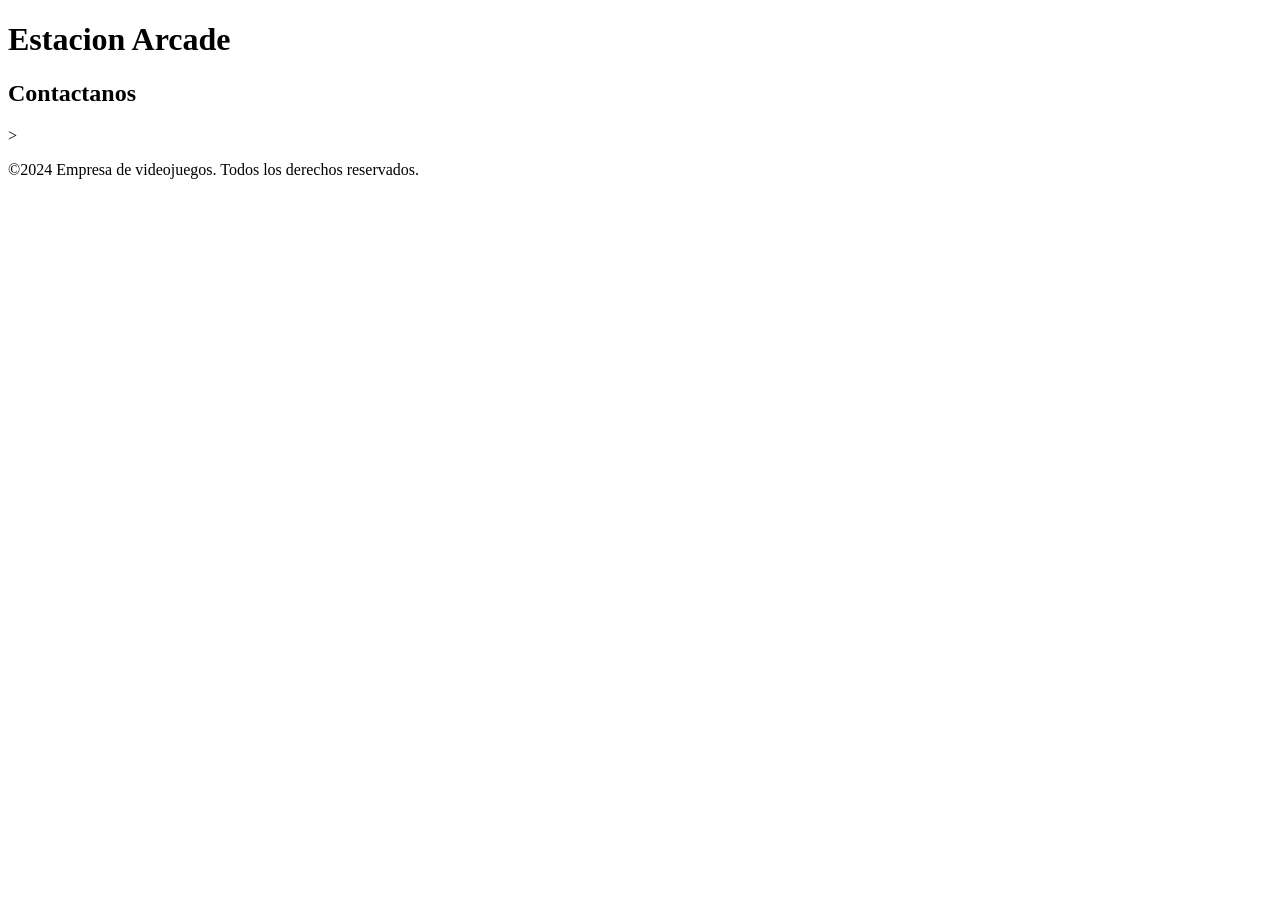
==== index.html @ 6b9e19dd "Se agregó un title, header y una seccion para el formulario, tambien se agrego y se posiciono un foo" ====
﻿<!DOCTYPE html>

<html lang="en" xmlns="http://www.w3.org/1999/xhtml">
<head>
    <meta charset="utf-8" />
    <title>Estacion Arcade - !Tu entretencion total¡</title>
    <link rel="stylesheet" href="style.css>" />
    <meta charset="utf-8" />
</head>
<body>
    <header>
        <h1>Estacion Arcade</h1>
    </header>


    <section id="seccion-formulario">
        <h2>Contactanos</h2>
        <p></p>
    </section>>
            <footer>
                <p>&copy;2024 Empresa de videojuegos. Todos los derechos reservados.</p>
            </footer>






</body>


</html>
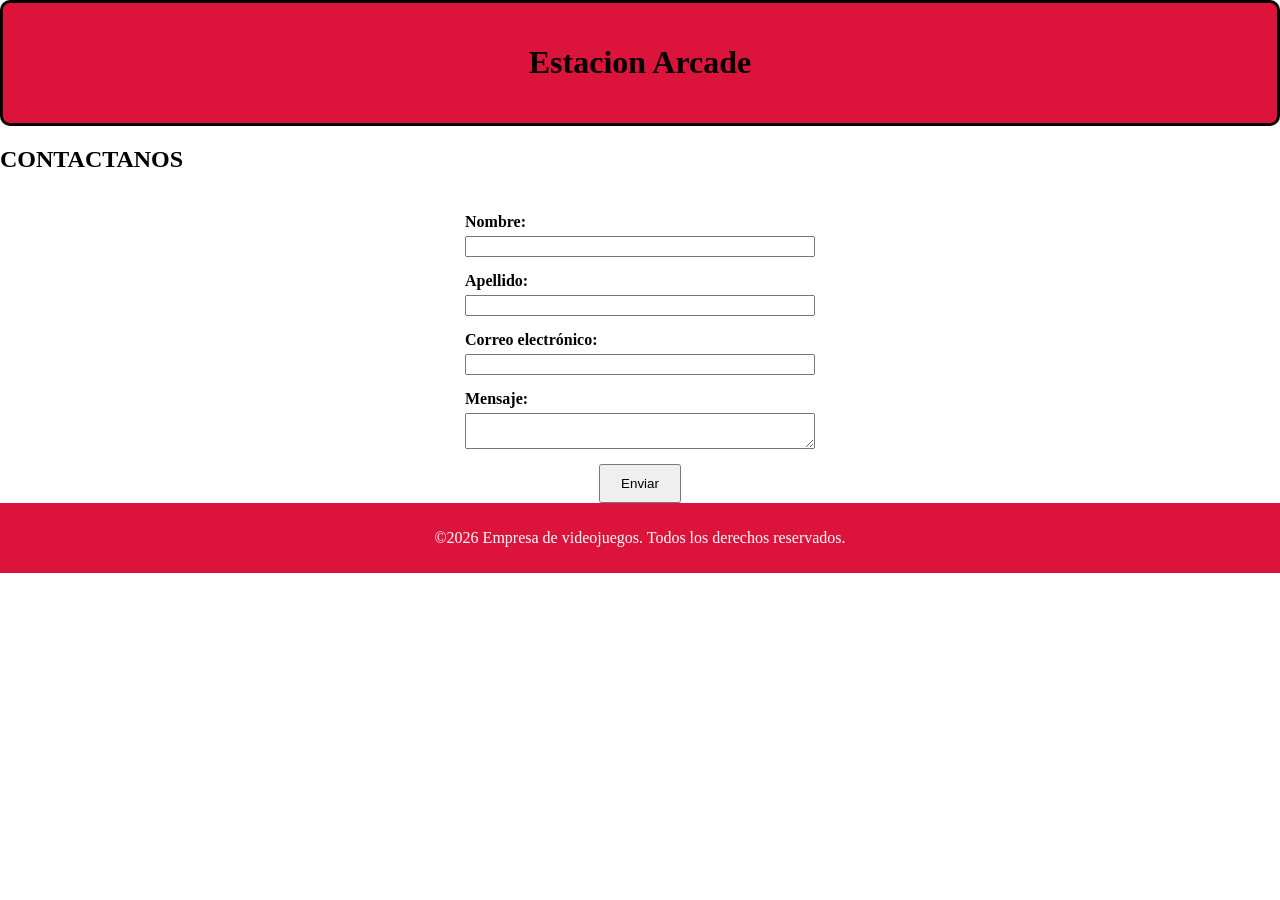
==== commit cc02df59: "Se agregó un formulario a la página con un botón nuevo "enviar", se corrigieron errores de orden del" ====
--- a/index.html
+++ b/index.html
@@ -4,7 +4,7 @@
 <head>
     <meta charset="utf-8" />
     <title>Estacion Arcade - !Tu entretencion total¡</title>
-    <link rel="stylesheet" href="style.css>" />
+    <link rel="stylesheet" href="style.css" />
     <meta charset="utf-8" />
 </head>
 <body>
@@ -14,12 +14,30 @@
 
 
     <section id="seccion-formulario">
-        <h2>Contactanos</h2>
-        <p></p>
-    </section>>
-            <footer>
-                <p>&copy;2024 Empresa de videojuegos. Todos los derechos reservados.</p>
-            </footer>
+        <h2>CONTACTANOS</h2>
+        
+        <form id="formulario-contacto" action="gracias.html" method="get">
+            <!--Campo para el nombre-->
+            <label for="nombre">Nombre:</label>
+            <input type="text" id="nombre" name="nombre" required minlength="3">
+            <label for="apellido">Apellido:</label>
+            <input type="text" id="apellido" name="apellido" required minlength="3">
+            <!--Campo para el email-->
+            <label for="email">Correo electrónico:</label>
+            <input type="email" id="email" name="email" required>
+            <!--Campo para el mensaje-->
+            <label for="mensaje">Mensaje:</label>
+            <textarea id="mensaje" name="mensaje" required></textarea>
+            <!--Boton de envio-->
+            <button type="submit">Enviar</button>
+        </form>
+    </section>
+            
+    
+    
+    <footer>
+        <p>&copy;2026 Empresa de videojuegos. Todos los derechos reservados.</p>
+    </footer>
 
 
 
--- a/style.css
+++ b/style.css
@@ -0,0 +1,48 @@
+﻿body {
+    display: flex;
+    flex-direction: column;
+    min-height: 100vh;
+    margin: 0;
+}
+
+
+main {
+    flex: 1;
+}
+
+
+footer {
+    background-color: #DC143C;
+    color: white;
+    text-align: center;
+    padding: 10px 0;
+}
+
+header {
+    background-color: #DC143C;
+    border: 3px solid black;
+    text-align: center;
+    padding: 20px;
+    border-radius: 10px;
+}
+
+#formulario-contacto {
+    display: flex;
+    flex-direction: column;
+    max-width: 350px;
+    margin: 0 auto;
+    gap: 15px;
+    padding-top: 20px;
+}
+
+#formulario-contacto label {
+    font-weight: bold;
+    margin-bottom: -10px;
+}
+
+#formulario-contacto button {
+    align-self: center;
+    padding: 10px 20px;
+    cursor: pointer;
+}
+
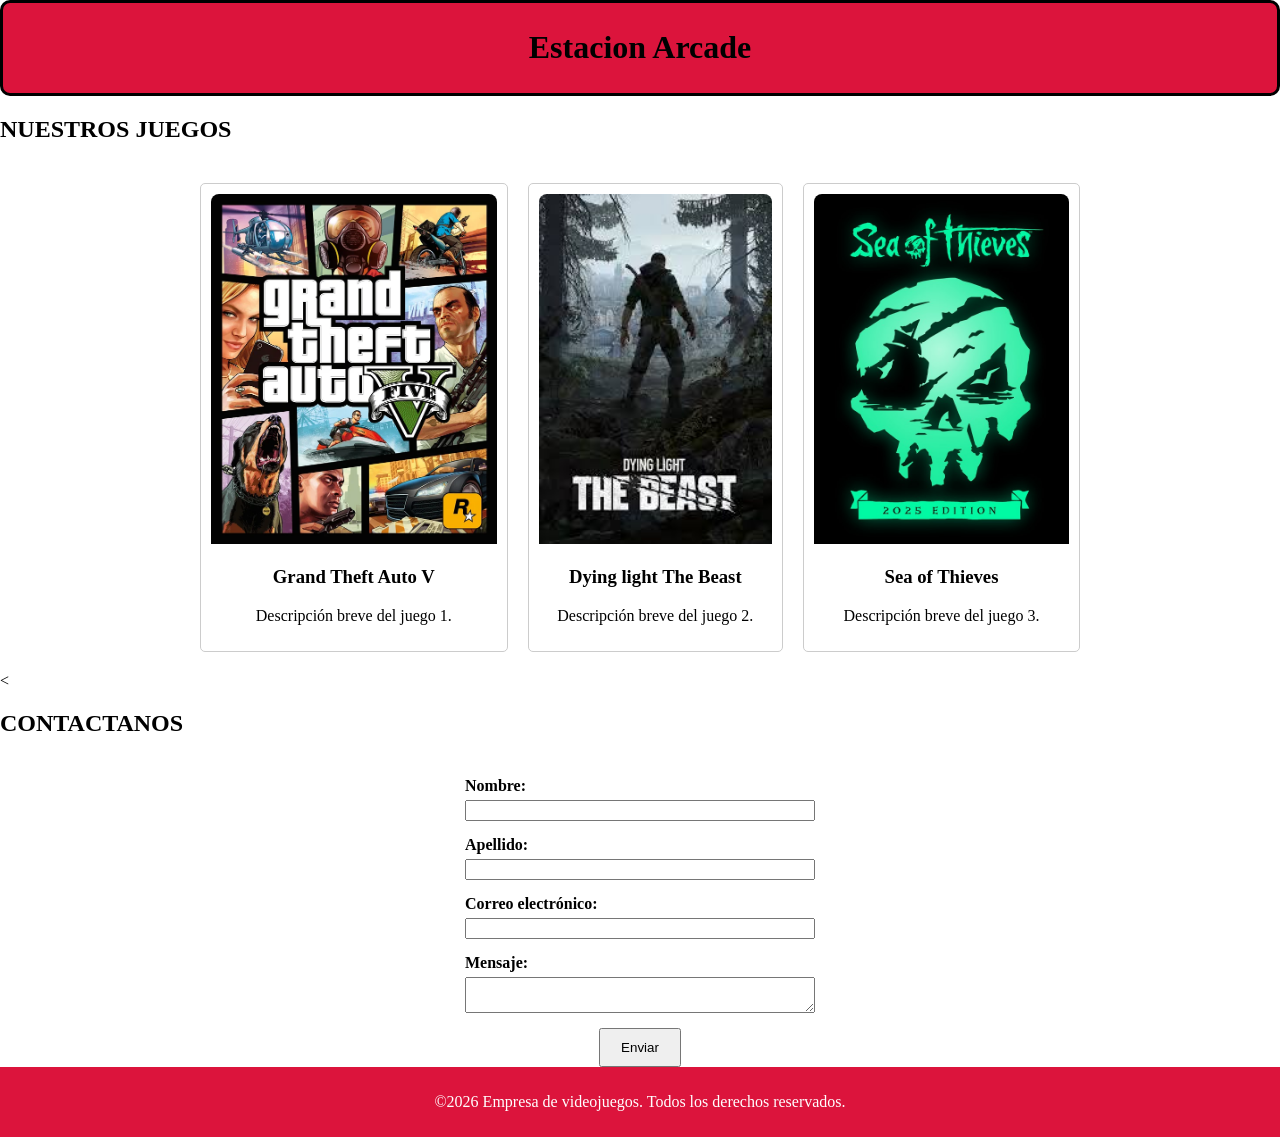
==== commit 7ba32db0: "Se agregaron 3 imagenes y se ajustó tamaño de estas, se alinearon y se agrego el nombre de cada una " ====
--- a/index.html
+++ b/index.html
@@ -11,33 +11,53 @@
     <header>
         <h1>Estacion Arcade</h1>
     </header>
+    
+    <section id="seccion-juegos">
+        <h2>NUESTROS JUEGOS</h2>
+        <div class="contenedor-galeria">
+            <div class="juegos">
+                <img src="pagina/img/gta.jpg" alt="Grand Theft Auto V" />
+                <h3>Grand Theft Auto V</h3>
+                <p>Descripción breve del juego 1.</p>
+            </div>
+            <div class="juegos">
+                <img src="pagina/img/dyli.jpg" alt="Dying light The Beast" />
+                <h3>Dying light The Beast</h3>
+                <p>Descripción breve del juego 2.</p>
+            </div>
+            <div class="juegos">
+                <img src="pagina/img/seaoft.jpg" alt="Sea of Thieves" />
+                <h3>Sea of Thieves</h3>
+                <p>Descripción breve del juego 3.</p>
+            </div>
+        </div>
+        <</section>
+        
+        <section id="seccion-formulario">
+            <h2>CONTACTANOS</h2>
+
+            <form id="formulario-contacto" action="gracias.html" method="get">
+                <!--Campo para el nombre-->
+                <label for="nombre">Nombre:</label>
+                <input type="text" id="nombre" name="nombre" required minlength="3">
+                <label for="apellido">Apellido:</label>
+                <input type="text" id="apellido" name="apellido" required minlength="3">
+                <!--Campo para el email-->
+                <label for="email">Correo electrónico:</label>
+                <input type="email" id="email" name="email" required>
+                <!--Campo para el mensaje-->
+                <label for="mensaje">Mensaje:</label>
+                <textarea id="mensaje" name="mensaje" required></textarea>
+                <!--Boton de envio-->
+                <button type="submit">Enviar</button>
+            </form>
+        </section>
 
 
-    <section id="seccion-formulario">
-        <h2>CONTACTANOS</h2>
-        
-        <form id="formulario-contacto" action="gracias.html" method="get">
-            <!--Campo para el nombre-->
-            <label for="nombre">Nombre:</label>
-            <input type="text" id="nombre" name="nombre" required minlength="3">
-            <label for="apellido">Apellido:</label>
-            <input type="text" id="apellido" name="apellido" required minlength="3">
-            <!--Campo para el email-->
-            <label for="email">Correo electrónico:</label>
-            <input type="email" id="email" name="email" required>
-            <!--Campo para el mensaje-->
-            <label for="mensaje">Mensaje:</label>
-            <textarea id="mensaje" name="mensaje" required></textarea>
-            <!--Boton de envio-->
-            <button type="submit">Enviar</button>
-        </form>
-    </section>
-            
-    
-    
-    <footer>
-        <p>&copy;2026 Empresa de videojuegos. Todos los derechos reservados.</p>
-    </footer>
+
+        <footer>
+            <p>&copy;2026 Empresa de videojuegos. Todos los derechos reservados.</p>
+        </footer>
 
 
 
--- a/style.css
+++ b/style.css
@@ -22,7 +22,7 @@
     background-color: #DC143C;
     border: 3px solid black;
     text-align: center;
-    padding: 20px;
+    padding: 5px;
     border-radius: 10px;
 }
 
@@ -46,3 +46,25 @@
     cursor: pointer;
 }
 
+.contenedor-galeria {
+    display: flex;
+    flex-wrap: wrap;
+    gap: 20px;
+    justify-content: center;
+    padding: 20px;
+}
+
+.juegos {
+    text-align: center;
+    border: 1px solid #ccc;
+    padding: 10px;
+    border-radius: 5px;
+}
+
+ .juegos img {
+    width: 100%;
+    height: 350px;
+    object-fit: cover;
+    border-radius: 8px 8px 0 0;
+ }
+
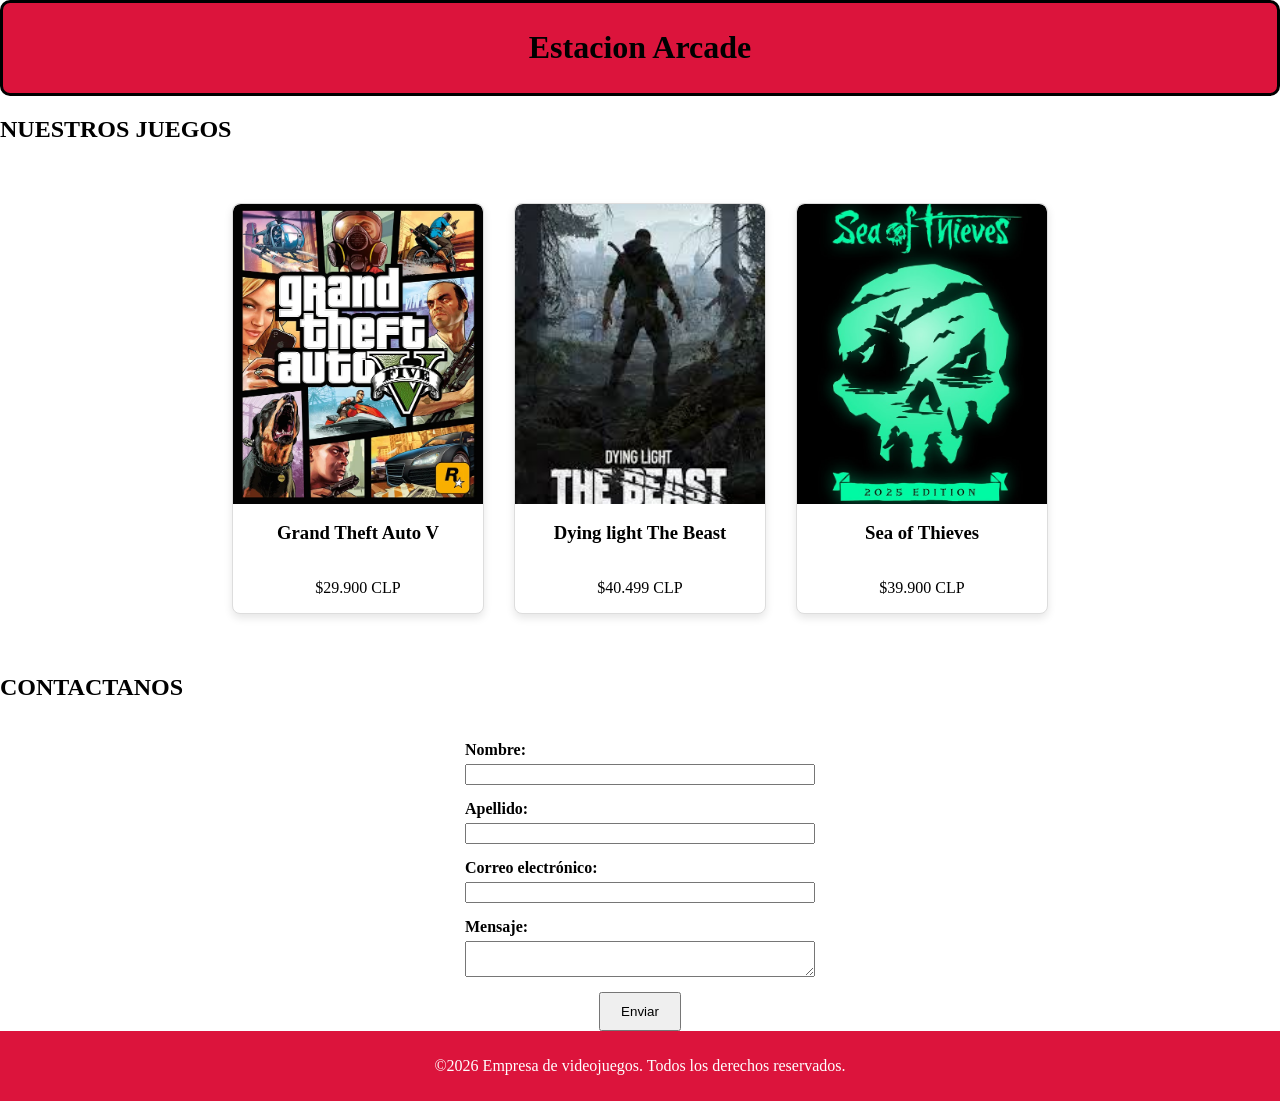
==== commit e764b8d7: "Se añadió una transicion y un hover para un efecto visual al pasar el cursor por encima de los juego" ====
--- a/index.html
+++ b/index.html
@@ -18,20 +18,20 @@
             <div class="juegos">
                 <img src="pagina/img/gta.jpg" alt="Grand Theft Auto V" />
                 <h3>Grand Theft Auto V</h3>
-                <p>Descripción breve del juego 1.</p>
+                <p>$29.900 CLP</p>
             </div>
             <div class="juegos">
                 <img src="pagina/img/dyli.jpg" alt="Dying light The Beast" />
                 <h3>Dying light The Beast</h3>
-                <p>Descripción breve del juego 2.</p>
+                <p>$40.499 CLP</p>
             </div>
             <div class="juegos">
                 <img src="pagina/img/seaoft.jpg" alt="Sea of Thieves" />
                 <h3>Sea of Thieves</h3>
-                <p>Descripción breve del juego 3.</p>
+                <p>$39.900 CLP</p>
             </div>
         </div>
-        <</section>
+        </section>
         
         <section id="seccion-formulario">
             <h2>CONTACTANOS</h2>
--- a/style.css
+++ b/style.css
@@ -49,22 +49,46 @@
 .contenedor-galeria {
     display: flex;
     flex-wrap: wrap;
-    gap: 20px;
+    gap: 30px;
     justify-content: center;
-    padding: 20px;
+    padding: 40px 20px;
 }
 
 .juegos {
+    width: 250px;
+    display: flex;
+    flex-direction: column;
+    background-color: #fff;
     text-align: center;
-    border: 1px solid #ccc;
-    padding: 10px;
-    border-radius: 5px;
+    border: 1px solid #ddd;
+    border-radius: 8px;
+    overflow: hidden;
+    box-shadow: 0 4px 8px rgba(0,0,0,0.1);
+    transition: transform 0.3s ease;
 }
 
  .juegos img {
     width: 100%;
-    height: 350px;
+    height: 300px;
     object-fit: cover;
     border-radius: 8px 8px 0 0;
  }
 
+ juegos h3, juegos p {
+     padding: 0 10px;
+     text-align: center;
+ }
+
+ juegos h3 {
+    height: 50px;
+    display: flex;
+    align-items: center;
+    justify-content: center;
+    margin: 10px 0;
+ }
+
+ .juegos:hover {
+    transform: scale(1.1);
+    box-shadow: 0 10px 20px rgba(0,0,0,0.2);
+ }
+
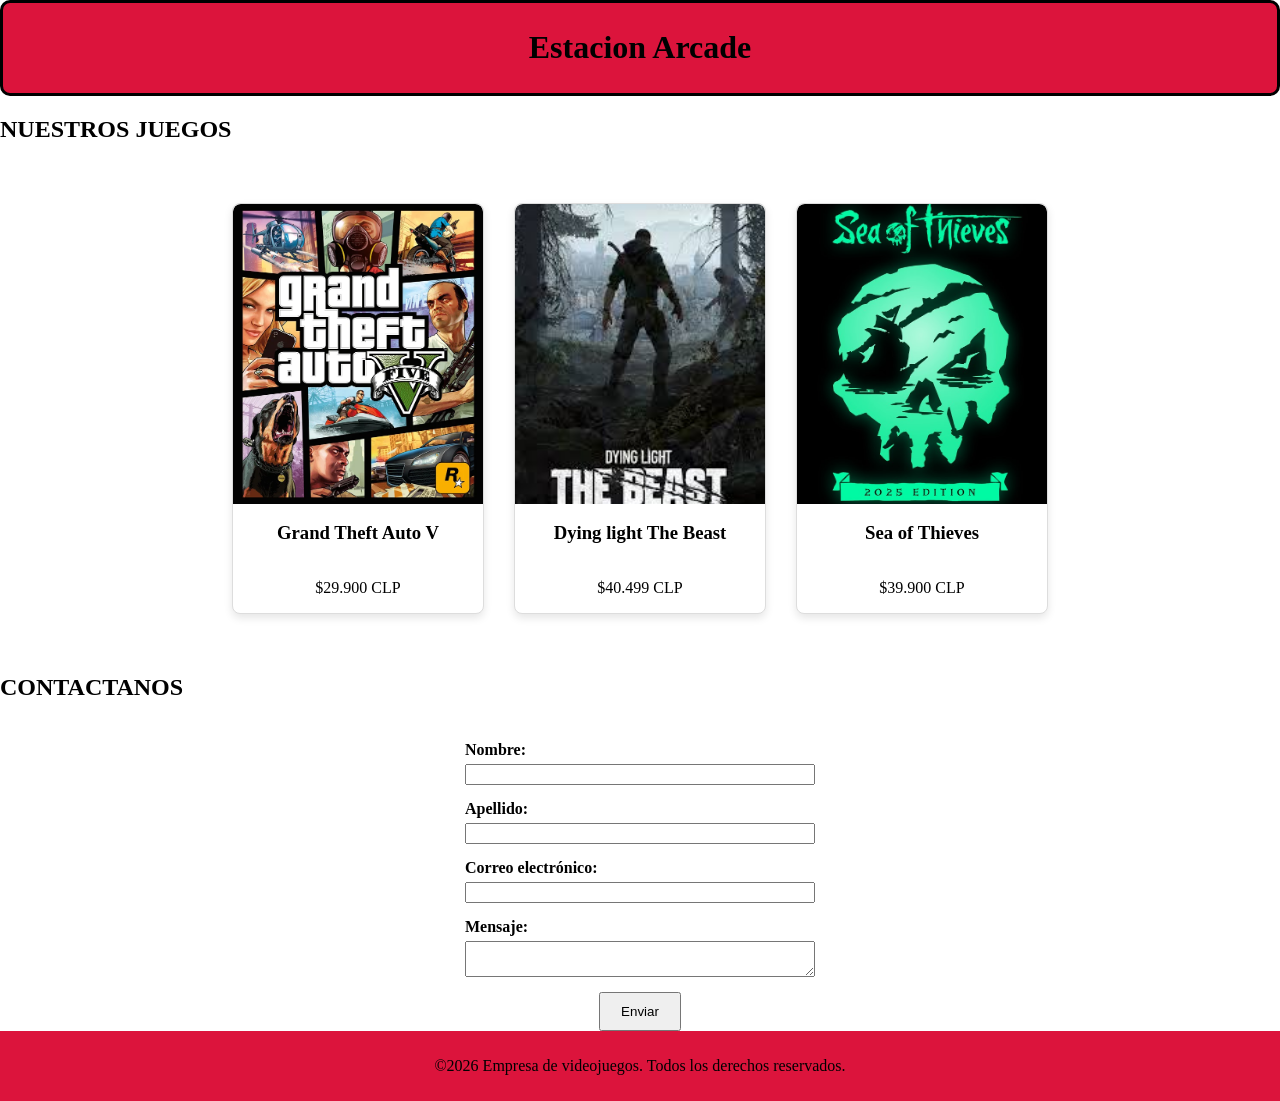
==== commit e1ab7bdf: "se creo un nuevo elemento html, para poder ver las imagenes y videos de cada videojuego mas comodo y" ====
--- a/index.html
+++ b/index.html
@@ -15,11 +15,14 @@
     <section id="seccion-juegos">
         <h2>NUESTROS JUEGOS</h2>
         <div class="contenedor-galeria">
+            <a href="gta.html" style="text-decoration: none; color: inherit;">
             <div class="juegos">
                 <img src="pagina/img/gta.jpg" alt="Grand Theft Auto V" />
                 <h3>Grand Theft Auto V</h3>
                 <p>$29.900 CLP</p>
             </div>
+            </a>
+            
             <div class="juegos">
                 <img src="pagina/img/dyli.jpg" alt="Dying light The Beast" />
                 <h3>Dying light The Beast</h3>
@@ -40,6 +43,7 @@
                 <!--Campo para el nombre-->
                 <label for="nombre">Nombre:</label>
                 <input type="text" id="nombre" name="nombre" required minlength="3">
+                <!--Campo para el Apellido-->
                 <label for="apellido">Apellido:</label>
                 <input type="text" id="apellido" name="apellido" required minlength="3">
                 <!--Campo para el email-->
--- a/style.css
+++ b/style.css
@@ -1,4 +1,10 @@
-﻿body {
+﻿a {
+    text-decoration: none;
+    color: inherit;
+}
+
+
+body {
     display: flex;
     flex-direction: column;
     min-height: 100vh;
@@ -13,7 +19,7 @@
 
 footer {
     background-color: #DC143C;
-    color: white;
+    color: black;
     text-align: center;
     padding: 10px 0;
 }
@@ -92,3 +98,16 @@
     box-shadow: 0 10px 20px rgba(0,0,0,0.2);
  }
 
+.boton-volver {
+    align-self: center;
+    padding: 10px 20px;
+    cursor: pointer;
+    background-color: #DC143C;
+    border: 3px solid black;
+    border-radius: 10px;
+}
+    .boton-volver:hover {
+        color: inherit;
+        font-weight: bold;
+    }
+
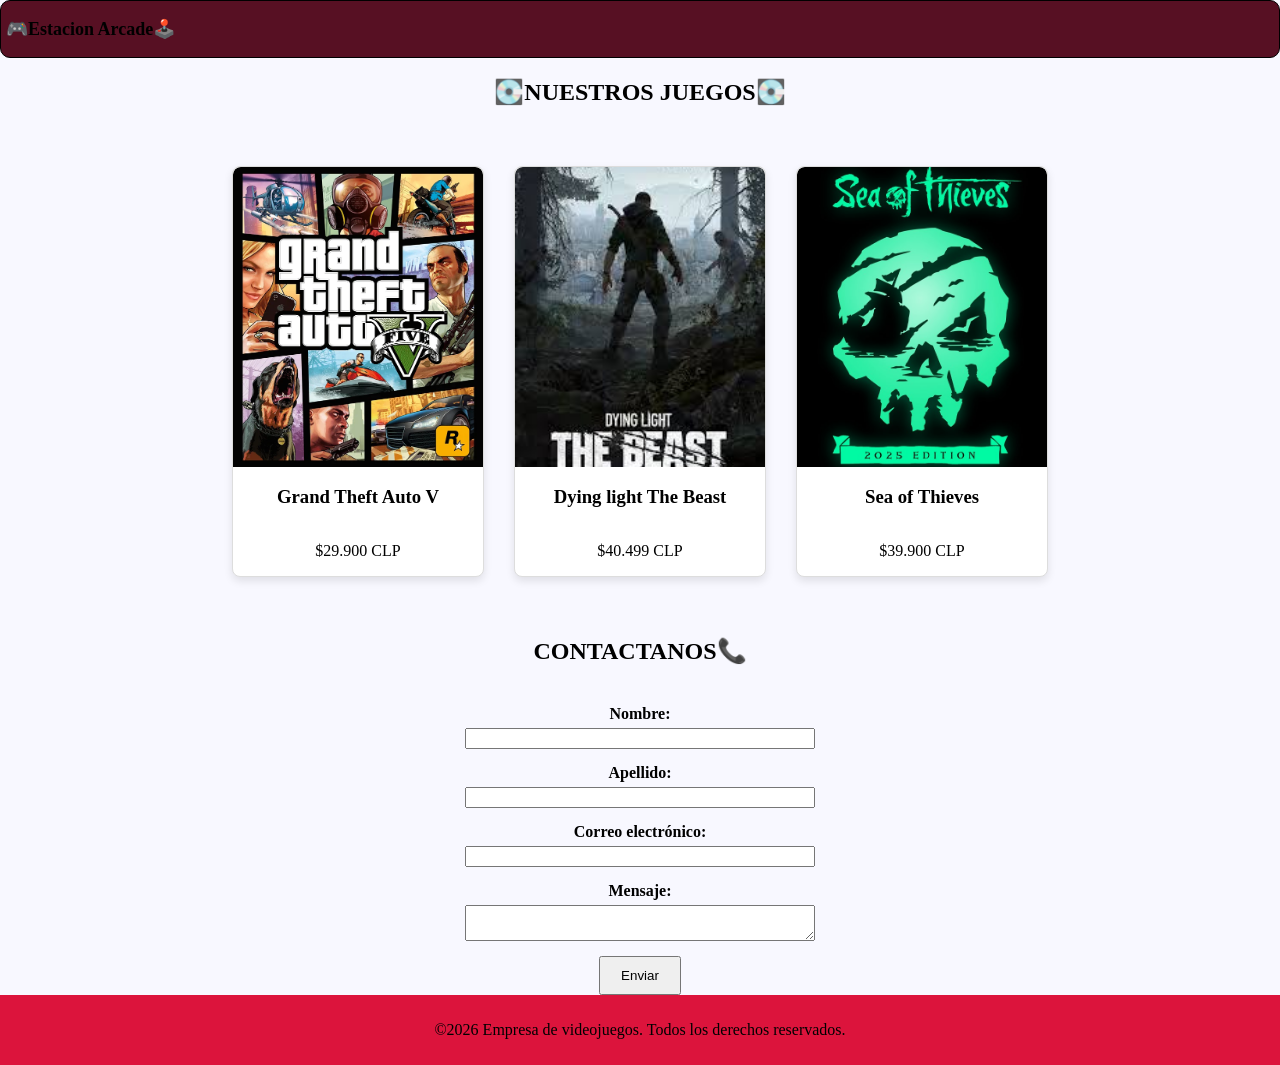
==== commit 76eb2da5: "creacion de 2 elementos html para cada videojuego y ajustes en el diseño visual." ====
--- a/index.html
+++ b/index.html
@@ -9,35 +9,41 @@
 </head>
 <body>
     <header>
-        <h1>Estacion Arcade</h1>
+        <h1>🎮Estacion Arcade🕹️</h1>
     </header>
     
     <section id="seccion-juegos">
-        <h2>NUESTROS JUEGOS</h2>
+        <h2>💽NUESTROS JUEGOS💽</h2>
         <div class="contenedor-galeria">
             <a href="gta.html" style="text-decoration: none; color: inherit;">
-            <div class="juegos">
-                <img src="pagina/img/gta.jpg" alt="Grand Theft Auto V" />
-                <h3>Grand Theft Auto V</h3>
-                <p>$29.900 CLP</p>
-            </div>
+                <div class="juegos">
+                    <img src="pagina/img/gta.jpg" alt="Grand Theft Auto V" />
+                    <h3>Grand Theft Auto V</h3>
+                    <p>$29.900 CLP</p>
+                </div>
             </a>
-            
-            <div class="juegos">
-                <img src="pagina/img/dyli.jpg" alt="Dying light The Beast" />
-                <h3>Dying light The Beast</h3>
-                <p>$40.499 CLP</p>
-            </div>
-            <div class="juegos">
-                <img src="pagina/img/seaoft.jpg" alt="Sea of Thieves" />
-                <h3>Sea of Thieves</h3>
-                <p>$39.900 CLP</p>
-            </div>
+
+            <a href="DLTB.html" style="text-decoration: none; color: inherit;">
+                <div class="juegos">
+                    <img src="pagina/img/dyli.jpg" alt="Dying light The Beast" />
+                    <h3>Dying light The Beast</h3>
+                    <p>$40.499 CLP</p>
+                </div>
+            </a>
+
+            <a href="SOT.html" style="text-decoration: none; color: inherit;">
+                <div class="juegos">
+                    <img src="pagina/img/seaoft.jpg" alt="Sea of Thieves" />
+                    <h3>Sea of Thieves</h3>
+                    <p>$39.900 CLP</p>
+                </div>
+            </a>
+
         </div>
         </section>
         
         <section id="seccion-formulario">
-            <h2>CONTACTANOS</h2>
+            <h2>CONTACTANOS📞</h2>
 
             <form id="formulario-contacto" action="gracias.html" method="get">
                 <!--Campo para el nombre-->
--- a/style.css
+++ b/style.css
@@ -9,6 +9,8 @@
     flex-direction: column;
     min-height: 100vh;
     margin: 0;
+    text-align: center;
+    background-color: ghostwhite;
 }
 
 
@@ -25,11 +27,12 @@
 }
 
 header {
-    background-color: #DC143C;
-    border: 3px solid black;
-    text-align: center;
+    background-color: #571023;
+    border: 1px solid black;
+    text-align: left;
     padding: 5px;
     border-radius: 10px;
+    font-size: 9px;
 }
 
 #formulario-contacto {
@@ -106,8 +109,12 @@
     border: 3px solid black;
     border-radius: 10px;
 }
-    .boton-volver:hover {
-        color: inherit;
-        font-weight: bold;
-    }
+.boton-volver:hover {
+    color: inherit;
+    font-weight: bold;
+}
 
+.video-container {
+    text-align: center;
+}
+
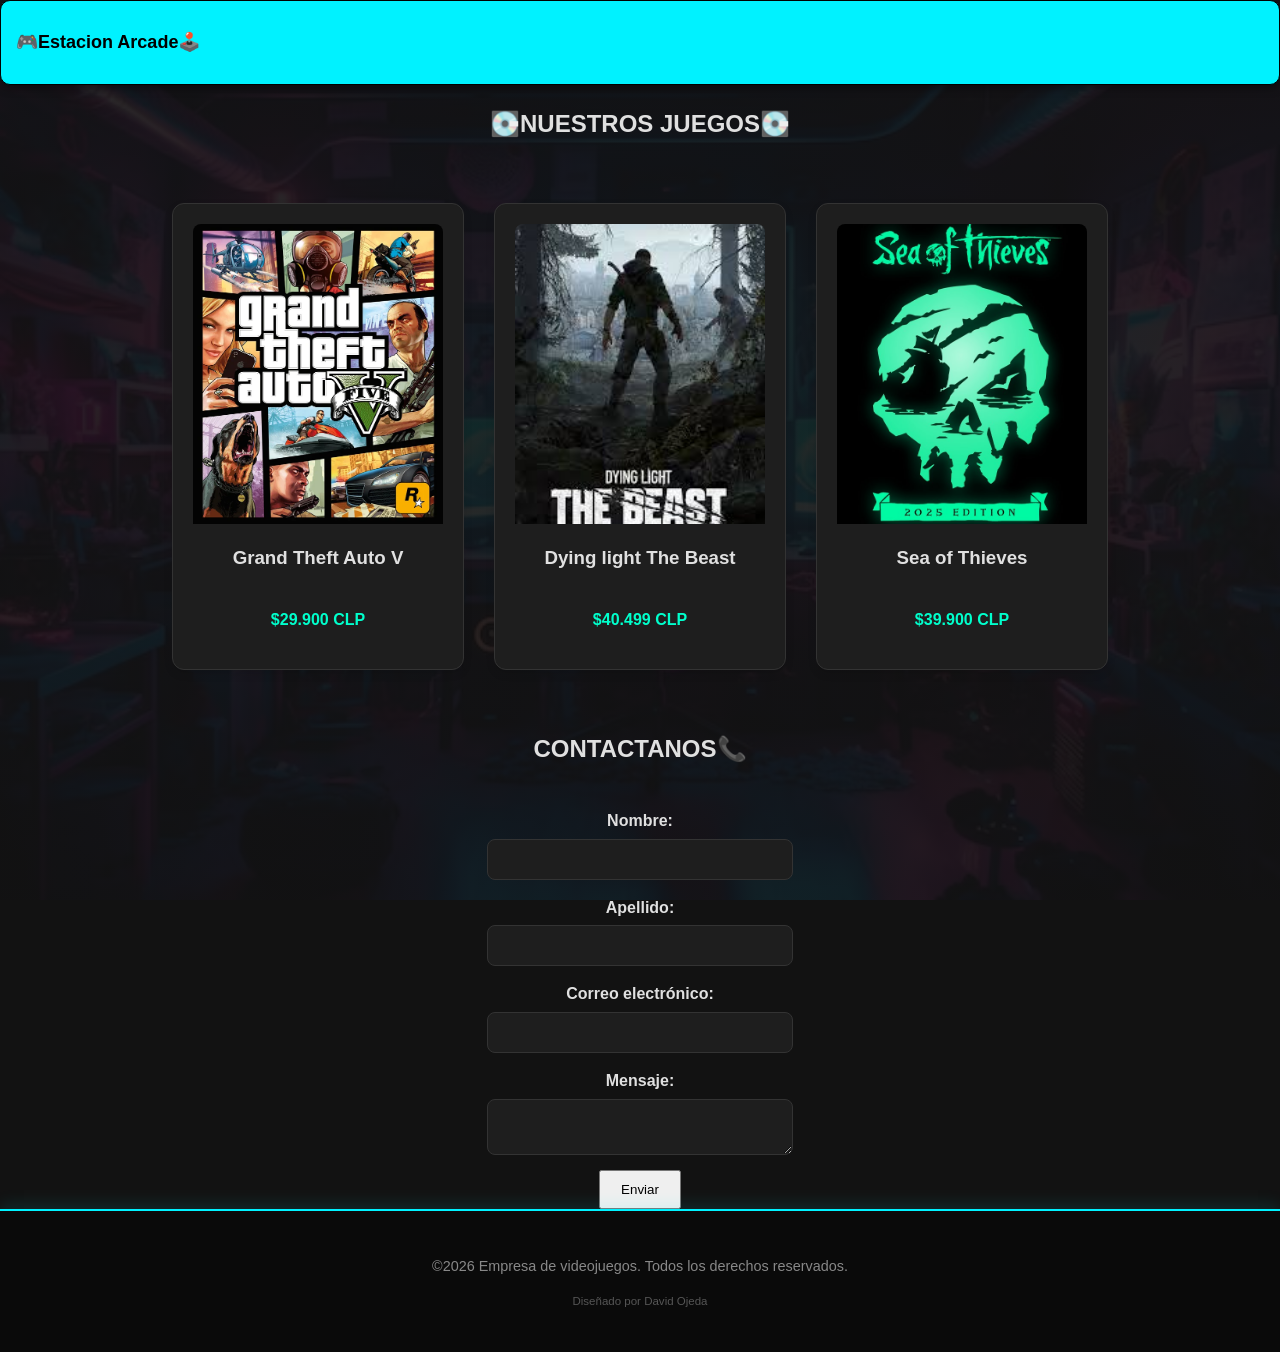
==== commit 754fefef: "Se añadieron imagenes a gta.html y cambié el color de todo porque no me gustó el que tenia, se puso " ====
--- a/index.html
+++ b/index.html
@@ -17,7 +17,7 @@
         <div class="contenedor-galeria">
             <a href="gta.html" style="text-decoration: none; color: inherit;">
                 <div class="juegos">
-                    <img src="pagina/img/gta.jpg" alt="Grand Theft Auto V" />
+                    <img src="pagina/img/img-gta/gta.jpg" alt="Grand Theft Auto V" />
                     <h3>Grand Theft Auto V</h3>
                     <p>$29.900 CLP</p>
                 </div>
@@ -67,6 +67,7 @@
 
         <footer>
             <p>&copy;2026 Empresa de videojuegos. Todos los derechos reservados.</p>
+            <p style="font-size: 0.8em; opacity: 0.6;">Diseñado por David Ojeda</p>
         </footer>
 
 
--- a/style.css
+++ b/style.css
@@ -1,4 +1,18 @@
-﻿a {
+﻿
+
+
+:root {
+    --color-principal: #00f2ff;
+    --color-oscuro: #121212;
+}
+
+
+
+
+
+
+
+a {
     text-decoration: none;
     color: inherit;
 }
@@ -10,7 +24,14 @@
     min-height: 100vh;
     margin: 0;
     text-align: center;
-    background-color: ghostwhite;
+    background-color: #121212;
+    color: #e0e0e0;
+    font-family: 'Inter', 'Segoe UI', Roboto, Helvetica, Arial, sans-serif;
+    line-height: 1.6;
+    background-image: linear-gradient(rgba(18, 18, 18, 0.9), rgba(18, 18, 18, 0.9)), url('pagina/img/Fondo/fondo1.jpg');
+    background-size: cover;
+    background-position: center;
+    background-attachment: fixed;
 }
 
 
@@ -20,19 +41,24 @@
 
 
 footer {
-    background-color: #DC143C;
-    color: black;
-    text-align: center;
-    padding: 10px 0;
+    background-color: #0a0a0a;
+    color: #888888;
+    padding: 30px 0;
+    margin-top: auto;
+    border-top: 2px solid #00f2ff;
+    font-size: 0.9em;
+    box-shadow: 0 -5px 15px rgba(0, 242, 255, 0.1);
 }
 
 header {
-    background-color: #571023;
+    background-color: var(--color-principal);
+    color: black;
     border: 1px solid black;
     text-align: left;
-    padding: 5px;
+    padding: 15px;
     border-radius: 10px;
     font-size: 9px;
+    box-shadow: 0 2px 10px rgba(0,0,0,0.5);
 }
 
 #formulario-contacto {
@@ -67,13 +93,14 @@
     width: 250px;
     display: flex;
     flex-direction: column;
-    background-color: #fff;
+    background-color: #1e1e1e;
     text-align: center;
-    border: 1px solid #ddd;
-    border-radius: 8px;
+    border: 1px solid #333;
+    border-radius: 12px;
     overflow: hidden;
     box-shadow: 0 4px 8px rgba(0,0,0,0.1);
-    transition: transform 0.3s ease;
+    transition: transform 0.3s ease, border-color 0.3s ease;
+    padding: 20px
 }
 
  .juegos img {
@@ -96,10 +123,16 @@
     margin: 10px 0;
  }
 
- .juegos:hover {
-    transform: scale(1.1);
-    box-shadow: 0 10px 20px rgba(0,0,0,0.2);
- }
+.juegos:hover {
+    transform: translateY(-10px);
+    border-color: var(--color-principal);
+    box-shadow: 0 0 15px var(--color-principal);
+}
+
+.juegos p {
+    color: #00ffcc;
+    font-weight: bold;
+}
 
 .boton-volver {
     align-self: center;
@@ -115,6 +148,51 @@
 }
 
 .video-container {
+    background-color: black;
+    border-radius: 10px;
+    box-shadow: 0 4px 15px rgba(0,0,0,0.2);
+    width: fit-content;
+    margin: 20px auto;
     text-align: center;
+    margin-top: 0;
 }
 
+.galeria-detalles-gta {
+    display: flex;
+    justify-content: center;
+    gap: 15px;
+    flex-wrap: wrap;
+}
+
+.galeria-detalles-gta img {
+        width: 300px;
+        height: auto;
+        border-radius: 5px;
+        transition: transform 0.3s;
+}
+
+.galeria-detalles-gta img:hover {
+    transform: scale(1.05);
+}
+
+.pagina-detalle {
+    background-color: #1a1a1a;
+    color: white;
+}
+
+ pagina-detalle h1, .pagina-detalle h2 {
+        color: white;
+        text-align: center;
+}
+
+input, textarea {
+    background-color: #1e1e1e;
+    border: 1px solid #333;
+    color: white;
+    padding: 12px;
+    border-radius: 8px;
+    width: 80%;
+    text-align: center;
+    display: flex;
+    margin: 0 auto;
+}
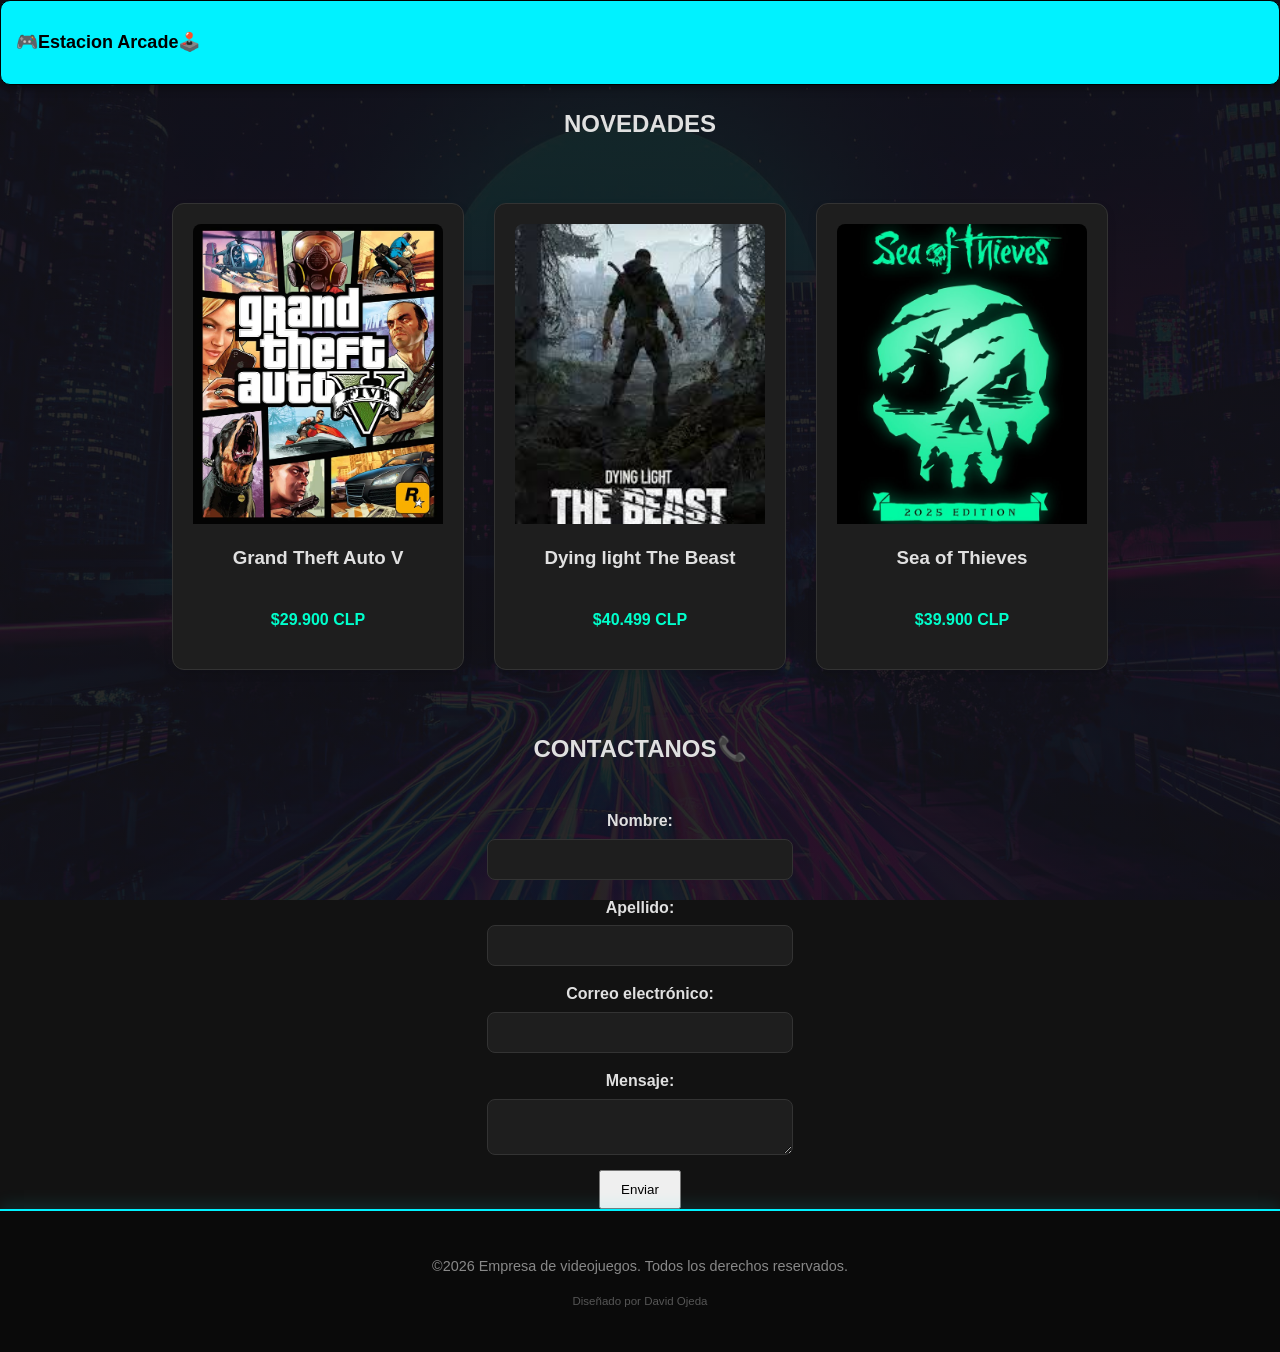
==== commit 33b7a7b1: "cambio en h2" ====
--- a/index.html
+++ b/index.html
@@ -13,7 +13,7 @@
     </header>
     
     <section id="seccion-juegos">
-        <h2>💽NUESTROS JUEGOS💽</h2>
+        <h2>NOVEDADES</h2>
         <div class="contenedor-galeria">
             <a href="gta.html" style="text-decoration: none; color: inherit;">
                 <div class="juegos">
--- a/style.css
+++ b/style.css
@@ -28,7 +28,7 @@
     color: #e0e0e0;
     font-family: 'Inter', 'Segoe UI', Roboto, Helvetica, Arial, sans-serif;
     line-height: 1.6;
-    background-image: linear-gradient(rgba(18, 18, 18, 0.9), rgba(18, 18, 18, 0.9)), url('pagina/img/Fondo/fondo1.jpg');
+    background-image: linear-gradient(rgba(18, 18, 18, 0.9), rgba(18, 18, 18, 0.9)), url('pagina/img/Fondo/fondo3.jpg');
     background-size: cover;
     background-position: center;
     background-attachment: fixed;
